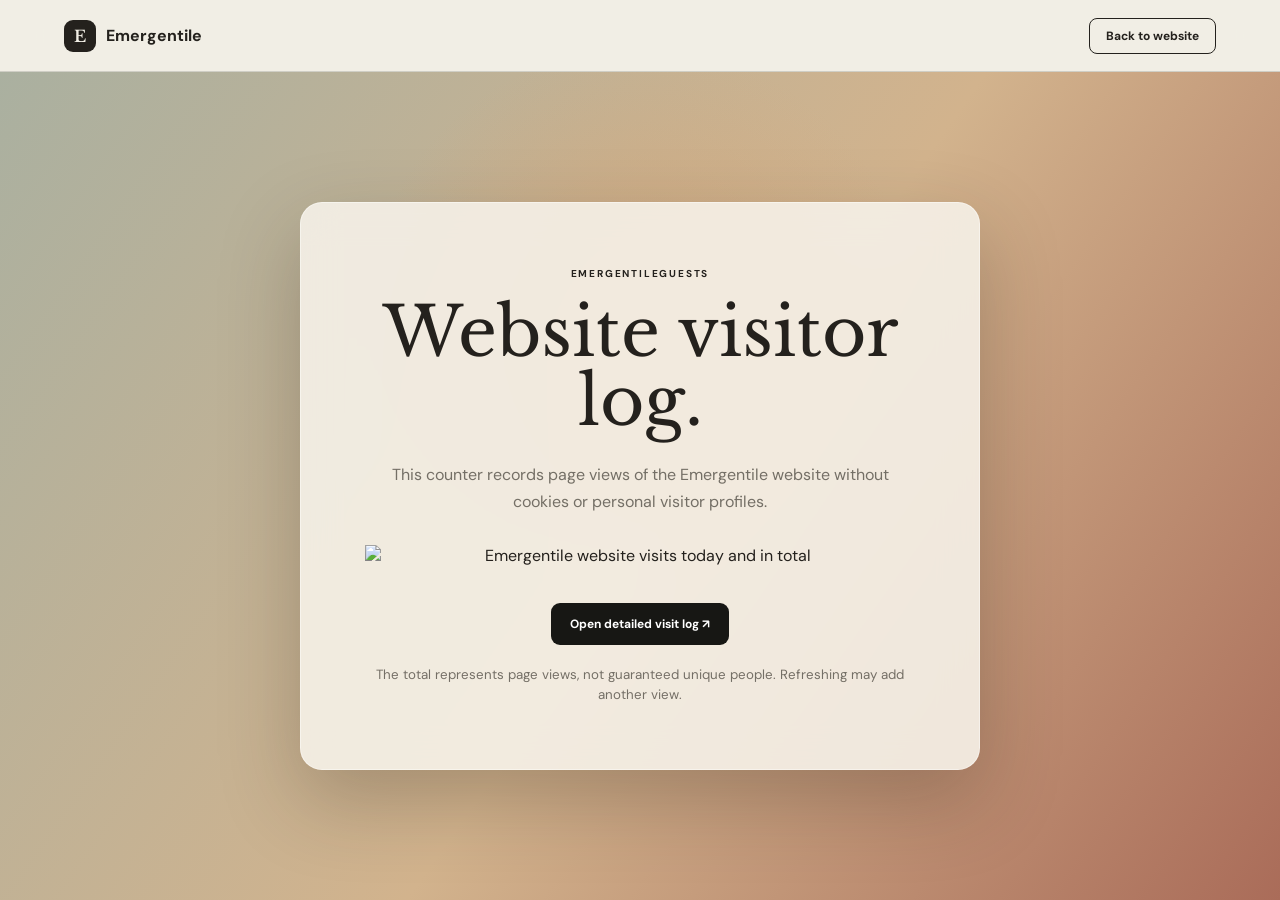
==== EmergentileGuests.html @ e7f4ae66 "Add EmergentileGuests visitor log" ====
<!doctype html>
<html lang="en">
<head>
  <meta charset="utf-8">
  <meta name="viewport" content="width=device-width, initial-scale=1">
  <meta name="theme-color" content="#171714">
  <meta name="description" content="Emergentile website guest counter and visit log.">
  <title>EmergentileGuests — Visitor log</title>
  <link rel="icon" href="favicon.svg" type="image/svg+xml">
  <script>document.documentElement.dataset.theme=localStorage.getItem('emergentile-theme')||(matchMedia('(prefers-color-scheme: dark)').matches?'dark':'light')</script>
  <link rel="stylesheet" href="styles.css?v=8">
</head>
<body>
  <header class="nav">
    <a class="wordmark" href="index.html"><span class="mark">E</span><span>Emergentile</span></a>
    <a class="nav-download" href="index.html">Back to website</a>
  </header>
  <main class="guests-page">
    <section class="guests-card">
      <p class="kicker">EMERGENTILEGUESTS</p>
      <h1>Website visitor log.</h1>
      <p>This counter records page views of the Emergentile website without cookies or personal visitor profiles.</p>
      <a class="guest-counter" href="https://hits.sh/emergentile.github.io/" target="_blank" rel="noreferrer">
        <img src="https://hits.sh/emergentile.github.io.svg?view=today-total&amp;label=guests&amp;color=68796c&amp;style=for-the-badge" alt="Emergentile website visits today and in total">
      </a>
      <a class="button primary" href="https://hits.sh/emergentile.github.io/" target="_blank" rel="noreferrer">Open detailed visit log ↗</a>
      <small>The total represents page views, not guaranteed unique people. Refreshing may add another view.</small>
    </section>
  </main>
</body>
</html>
---- styles.css ----
@import url('https://fonts.googleapis.com/css2?family=DM+Sans:wght@400;500;600;700&family=Libre+Baskerville:ital@0;1&display=swap');
:root{--black:#171714;--paper:#f1eee5;--ink:#24211d;--muted:#746f66;--rust:#c96f51;--sage:#68796c;--line:rgba(36,33,29,.16);font-family:'DM Sans',sans-serif;color:var(--ink);background:var(--paper);scroll-behavior:smooth}*{box-sizing:border-box}body{margin:0;background:var(--paper)}a{color:inherit;text-decoration:none}.nav{height:72px;position:sticky;top:0;z-index:20;padding:0 clamp(24px,5vw,80px);display:flex;align-items:center;justify-content:space-between;background:rgba(241,238,229,.88);backdrop-filter:blur(18px);border-bottom:1px solid var(--line)}.wordmark{display:flex;align-items:center;gap:10px;font-weight:700}.mark{width:32px;height:32px;display:grid;place-items:center;color:var(--paper);background:var(--ink);border-radius:9px;font-family:'Libre Baskerville',serif}.nav nav{display:flex;gap:32px;font-size:13px;color:var(--muted)}.nav nav a:hover{color:var(--ink)}.nav-download{border:1px solid var(--ink);border-radius:8px;padding:9px 16px;font-size:12px;font-weight:700}.hero{min-height:calc(100vh - 72px);padding:clamp(70px,9vw,140px) clamp(24px,7vw,120px);display:grid;grid-template-columns:1fr 1.05fr;gap:8vw;align-items:center;background:radial-gradient(circle at 76% 42%,rgba(218,164,113,.65),transparent 27%),linear-gradient(125deg,#aab0a0,#d2b38d 53%,#aa6c59)}.kicker{font-size:10px;letter-spacing:.18em;font-weight:700;margin:0 0 18px}.hero h1,.intro h2,.downloads h2,.features h2{font:400 clamp(46px,6vw,86px)/.98 'Libre Baskerville',serif;margin:0}.hero h1 em{color:#f6d1af}.lead{max-width:540px;font-size:17px;line-height:1.7;margin:28px 0;color:#3d3933}.hero-actions{display:flex;gap:10px}.button{display:inline-flex;justify-content:center;align-items:center;border-radius:9px;padding:13px 19px;font-size:12px;font-weight:700}.primary{background:var(--black);color:white}.secondary{border:1px solid rgba(23,23,20,.4)}.desktop-preview{aspect-ratio:1.45;border:8px solid rgba(245,241,232,.55);border-radius:20px;padding:14px;position:relative;background:linear-gradient(130deg,#63776b,#d0ae82 58%,#a05e50);box-shadow:0 35px 80px rgba(40,30,25,.3);transform:perspective(900px) rotateY(-4deg)}.preview-bar{height:29px;border-radius:9px;padding:0 10px;display:flex;align-items:center;justify-content:space-between;background:rgba(246,241,232,.9);font-size:8px}.preview-bar i{width:40px;height:6px;border-radius:5px;background:var(--ink)}.preview-title{position:absolute;inset:0;display:grid;place-items:center;color:white;font:28px 'Libre Baskerville',serif}.preview-dock{position:absolute;bottom:18px;left:50%;transform:translateX(-50%);display:flex;gap:7px;background:rgba(246,241,232,.92);padding:7px;border-radius:11px}.preview-dock b{width:31px;height:31px;display:grid;place-items:center;border-radius:8px;background:#ded8cc}.intro,.downloads,.features{padding:110px clamp(24px,7vw,120px)}.intro>h2,.features>h2{font-size:clamp(40px,5vw,67px);margin-bottom:55px}.edition-grid{display:grid;grid-template-columns:1fr 1fr;gap:18px}.edition{min-height:540px;border:1px solid var(--line);border-radius:18px;padding:36px;position:relative;background:#f7f4ed}.edition.dark-card{background:var(--black);color:#f7f4ed}.edition-number{position:absolute;right:30px;top:26px;font:italic 20px 'Libre Baskerville';opacity:.35}.edition-icon{width:70px;height:70px;border-radius:18px;display:grid;place-items:center;margin-bottom:38px;font:30px 'Libre Baskerville'}.edition-icon.warm{color:white;background:linear-gradient(135deg,var(--sage),var(--rust))}.edition-icon.dark{color:var(--ink);background:var(--paper)}.edition h3,.download-block h3{font:36px 'Libre Baskerville';margin:0 0 16px}.edition>p:not(.kicker){line-height:1.7;color:var(--muted)}.dark-card>p:not(.kicker){color:#aaa49a}.edition ul{list-style:none;padding:20px 0;margin:20px 0;border-top:1px solid currentColor;border-bottom:1px solid currentColor}.edition li{padding:8px 0;font-size:13px}.edition li:before{content:'✓';margin-right:10px;color:var(--rust)}.text-link{font-weight:700;font-size:13px}.text-link span{margin-left:12px}.downloads{background:#ded8ca}.section-head{display:grid;grid-template-columns:1fr 1fr;gap:50px;align-items:end;margin-bottom:50px}.section-head h2{font-size:clamp(40px,5vw,67px)}.section-head>p{line-height:1.7;color:var(--muted)}.download-block{padding:28px 32px;border-radius:14px;background:#f5f1e8;display:flex;align-items:center;justify-content:space-between}.download-block h3{font-size:27px;margin:7px 0}.download-block p{margin:0;color:var(--muted);font-size:12px}.platform{font-size:9px;letter-spacing:.13em;font-weight:700;color:var(--rust)}.download-actions{display:flex;align-items:center;gap:15px}.checksum{font-size:10px;text-decoration:underline}.install-command{margin:12px 0 38px;padding:20px 24px;border-radius:12px;background:var(--black);color:#f6f1e8;display:flex;justify-content:space-between;align-items:center}.install-command span{display:block;font-size:9px;letter-spacing:.15em;color:#a7a096;margin-bottom:9px}.install-command code{font-size:12px;line-height:1.7}.install-command button{border:1px solid #777168;background:none;color:white;border-radius:8px;padding:10px 15px;cursor:pointer}.os-table{border-radius:14px;overflow:hidden;background:#f5f1e8}.os-row{display:grid;grid-template-columns:1.5fr 1fr 1fr;align-items:center;min-height:80px;padding:0 28px;border-bottom:1px solid var(--line)}.os-row:last-child{border:0}.os-row span{display:flex;flex-direction:column}.os-row small{color:var(--muted);margin-top:4px}.os-row a{font-size:12px;font-weight:700;text-decoration:underline}.os-heading{min-height:45px;background:#cbc3b4;text-transform:uppercase;font-size:9px;letter-spacing:.13em;font-weight:700}.recommended{box-shadow:inset 4px 0 var(--rust)}.arm-note{font-size:11px;color:var(--muted)}.features{background:#f3f0e8}.feature-grid{display:grid;grid-template-columns:repeat(3,1fr);gap:35px}.feature-grid article{border-top:1px solid var(--line);padding-top:25px}.feature-grid article>b{color:var(--rust);font-size:22px}.feature-grid h3{font:24px 'Libre Baskerville';margin:22px 0 10px}.feature-grid p{font-size:13px;line-height:1.7;color:var(--muted)}footer{background:var(--black);color:#f5f1e8;padding:55px clamp(24px,7vw,120px);display:flex;align-items:center;justify-content:space-between;font-size:11px}.toast{position:fixed;left:50%;bottom:25px;transform:translate(-50%,100px);background:var(--black);color:white;padding:11px 18px;border-radius:9px;font-size:12px;transition:.25s}.toast.show{transform:translate(-50%,0)}.unavailable{opacity:.42;pointer-events:none}.unavailable:after{content:' · Build pending';font-size:9px}
@media(max-width:850px){.nav nav{display:none}.hero{grid-template-columns:1fr}.desktop-preview{transform:none}.edition-grid,.section-head,.feature-grid{grid-template-columns:1fr}.edition{min-height:0}.download-block{align-items:flex-start;gap:25px}.os-row{grid-template-columns:1.2fr 1fr 1fr;padding:0 15px}footer{flex-direction:column;gap:20px}.hero h1{font-size:49px}}
@media(max-width:540px){.hero-actions,.download-block,.download-actions,.install-command{flex-direction:column;align-items:stretch}.download-actions .button{text-align:center}.os-row{grid-template-columns:1fr;gap:13px;padding:18px}.os-heading{display:none}}
.unavailable{cursor:not-allowed}.unavailable:after{content:' · Not built on this server'}
.hero{grid-template-columns:minmax(0,760px);justify-content:center;text-align:center}.hero-copy{display:flex;flex-direction:column;align-items:center}.hero-actions{justify-content:center}
.about-project{padding:110px clamp(24px,7vw,120px);display:grid;grid-template-columns:minmax(0,.9fr) minmax(420px,1.1fr);gap:clamp(42px,7vw,110px);align-items:center;background:var(--black);color:#f5f1e8}.about-project h2{max-width:700px;font:400 clamp(38px,4.7vw,64px)/1.06 'Libre Baskerville',serif;margin:0}.about-intro{max-width:570px;margin:28px 0 0;color:#aaa49a;font-size:15px;line-height:1.7}.about-copy{min-width:0;padding:clamp(26px,3vw,42px);border:1px solid rgba(255,255,255,.13);border-radius:18px;background:rgba(255,255,255,.055);font-size:14px;line-height:1.75;color:#c9c4bb}.about-copy>p{margin:0 0 18px}.about-copy>p strong{color:#fff}.founder{display:flex;align-items:center;gap:16px;padding-bottom:24px;margin-bottom:24px;border-bottom:1px solid rgba(255,255,255,.13)}.founder-mark{width:58px;height:58px;flex:0 0 58px;display:grid;place-items:center;border-radius:16px;background:linear-gradient(135deg,var(--sage),var(--rust));color:#fff;font:20px 'Libre Baskerville',serif}.founder>span:last-child{display:flex;flex-direction:column}.founder small{font-size:9px;letter-spacing:.16em;color:#c96f51}.founder strong{margin:3px 0 1px;color:#fff;font:22px 'Libre Baskerville',serif}.founder em{font-size:11px;font-style:normal;color:#8f8980}.about-belief{font:italic 17px/1.55 'Libre Baskerville',serif;color:#f5f1e8;padding:20px 0;border-top:1px solid rgba(255,255,255,.13);border-bottom:1px solid rgba(255,255,255,.13)}.about-contact{margin-top:5px;background:#f5f1e8;color:var(--ink)}.about-contact span{margin-left:12px}@media(max-width:900px){.about-project{grid-template-columns:1fr}.about-copy{max-width:680px}}@media(max-width:540px){.about-project{padding-top:75px;padding-bottom:75px}.about-copy{padding:24px}.about-project h2{font-size:38px}}
.nav-actions{display:flex;align-items:center;gap:10px}.theme-toggle{width:38px;height:38px;border:1px solid var(--line);border-radius:9px;background:transparent;color:var(--ink);font-size:18px;line-height:1;cursor:pointer}.theme-toggle:hover{background:rgba(127,127,127,.12)}
html[data-theme="dark"]{--paper:#151513;--ink:#f2eee5;--muted:#aaa49a;--line:rgba(255,255,255,.14);color-scheme:dark}html[data-theme="dark"] body{background:#151513}html[data-theme="dark"] .nav{background:rgba(21,21,19,.88)}html[data-theme="dark"] .hero{background:radial-gradient(circle at 50% 35%,rgba(201,111,81,.3),transparent 32%),linear-gradient(135deg,#26302a,#28231e 55%,#3b2420)}html[data-theme="dark"] .lead{color:#c8c1b7}html[data-theme="dark"] .secondary{border-color:rgba(255,255,255,.4)}html[data-theme="dark"] .primary{background:#f1eee5;color:#171714}html[data-theme="dark"] .intro,html[data-theme="dark"] .features{background:#191917}html[data-theme="dark"] .edition,html[data-theme="dark"] .download-block,html[data-theme="dark"] .os-table{background:#22221f}html[data-theme="dark"] .edition.dark-card{background:#0d0d0c}html[data-theme="dark"] .downloads{background:#11110f}html[data-theme="dark"] .install-command,html[data-theme="dark"] footer,html[data-theme="dark"] .about-project{background:#080808}html[data-theme="dark"] .os-heading{background:#30302c}html[data-theme="dark"] .about-contact{background:#f5f1e8;color:#24211d}@media(max-width:540px){.nav-actions{gap:6px}.nav-download{padding-left:11px;padding-right:11px}}
.contribute{padding:90px clamp(24px,7vw,120px);display:grid;grid-template-columns:.85fr 1.15fr;gap:clamp(35px,7vw,100px);align-items:center;background:#ded8ca}.contribute h2{margin:0 0 18px;font:400 clamp(38px,4.7vw,64px)/1.05 'Libre Baskerville',serif}.contribute>div>p:last-child{max-width:560px;color:var(--muted);line-height:1.7}.contribute-form{padding:28px;border-radius:16px;background:#f5f1e8;border:1px solid var(--line)}.contribute-form label{display:block;margin-bottom:10px;font-size:12px;font-weight:700}.contribute-form>div{display:grid;grid-template-columns:auto minmax(100px,1fr) auto;align-items:center;border:1px solid var(--line);border-radius:10px;background:var(--paper);overflow:hidden}.contribute-form>div>span{padding-left:15px;color:var(--muted)}.contribute-form input{min-width:0;padding:14px 8px;border:0;outline:0;background:transparent;color:var(--ink);font:inherit}.contribute-form button{margin:5px;border:0;cursor:pointer}.contribute-form small{display:block;margin-top:12px;color:var(--muted);line-height:1.5}html[data-theme="dark"] .contribute{background:#11110f}html[data-theme="dark"] .contribute-form{background:#22221f}@media(max-width:800px){.contribute{grid-template-columns:1fr}}@media(max-width:600px){.contribute-form>div{grid-template-columns:auto 1fr}.contribute-form button{grid-column:1/-1;margin:5px}.contribute-form{padding:18px}}
.contribute{grid-template-columns:minmax(0,760px);justify-content:center;gap:32px;text-align:center}.contribute>div>p:last-child{margin-left:auto;margin-right:auto}.contribute-form{width:100%;text-align:left}.contribute-form>div{grid-template-columns:auto minmax(180px,1fr) max-content}.contribute-form button{white-space:nowrap}.contribute-form input:focus{box-shadow:inset 0 -2px var(--rust)}@media(max-width:650px){.contribute{text-align:left}.contribute-form>div{grid-template-columns:auto minmax(0,1fr)}.contribute-form button{grid-column:1/-1;width:calc(100% - 10px)}}
.guest-link{display:flex;align-items:center;gap:9px}.guest-link img{display:block}.guests-page{min-height:calc(100vh - 72px);display:grid;place-items:center;padding:50px 24px;background:radial-gradient(circle at 50% 30%,rgba(218,164,113,.55),transparent 32%),linear-gradient(125deg,#aab0a0,#d2b38d 53%,#aa6c59)}.guests-card{width:min(100%,680px);padding:clamp(30px,6vw,64px);text-align:center;border:1px solid rgba(255,255,255,.4);border-radius:22px;background:rgba(245,241,232,.9);box-shadow:0 30px 80px rgba(40,30,25,.25);backdrop-filter:blur(18px)}.guests-card h1{margin:0;font:400 clamp(40px,6vw,68px)/1.02 'Libre Baskerville',serif}.guests-card>p:not(.kicker){margin:24px auto;color:var(--muted);line-height:1.7}.guest-counter{display:block;margin:30px auto}.guest-counter img{display:block;margin:auto;min-height:28px}.guests-card small{display:block;margin-top:20px;color:var(--muted);line-height:1.5}html[data-theme="dark"] .guests-page{background:radial-gradient(circle at 50% 30%,rgba(201,111,81,.3),transparent 32%),linear-gradient(135deg,#26302a,#28231e 55%,#3b2420)}html[data-theme="dark"] .guests-card{background:rgba(25,25,23,.92)}@media(max-width:850px){.guest-link{order:2}}
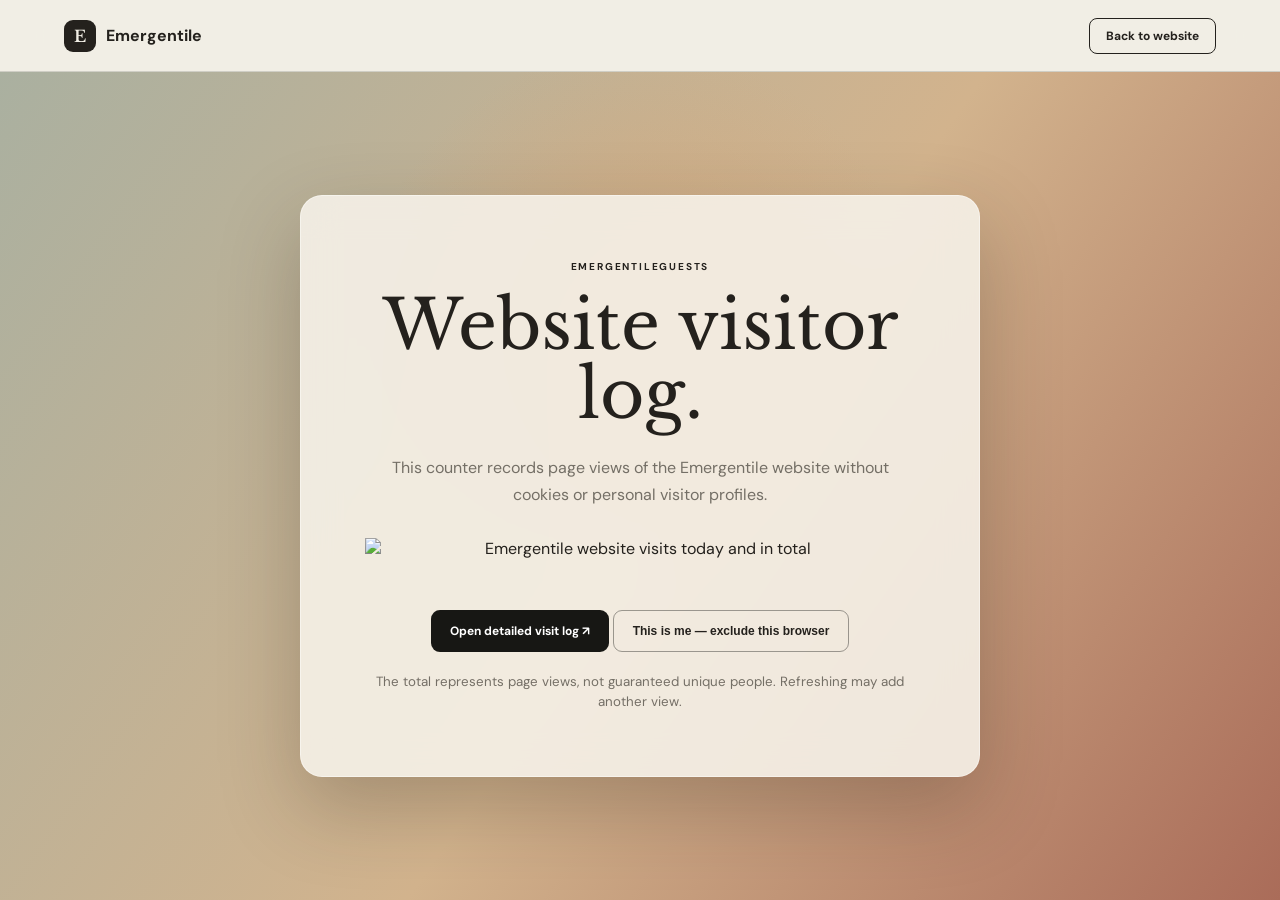
==== commit 4e4c3c11: "Exclude owner browser from guest counter" ====
--- a/EmergentileGuests.html
+++ b/EmergentileGuests.html
@@ -7,7 +7,7 @@
   <meta name="description" content="Emergentile website guest counter and visit log.">
   <title>EmergentileGuests — Visitor log</title>
   <link rel="icon" href="favicon.svg" type="image/svg+xml">
-  <script>document.documentElement.dataset.theme=localStorage.getItem('emergentile-theme')||(matchMedia('(prefers-color-scheme: dark)').matches?'dark':'light')</script>
+  <script>document.documentElement.dataset.theme=localStorage.getItem('emergentile-theme')||(matchMedia('(prefers-color-scheme: dark)').matches?'dark':'light');if(new URLSearchParams(location.search).get('owner')==='1')localStorage.setItem('emergentile-owner','true')</script>
   <link rel="stylesheet" href="styles.css?v=8">
 </head>
 <body>
@@ -21,11 +21,22 @@
       <h1>Website visitor log.</h1>
       <p>This counter records page views of the Emergentile website without cookies or personal visitor profiles.</p>
       <a class="guest-counter" href="https://hits.sh/emergentile.github.io/" target="_blank" rel="noreferrer">
-        <img src="https://hits.sh/emergentile.github.io.svg?view=today-total&amp;label=guests&amp;color=68796c&amp;style=for-the-badge" alt="Emergentile website visits today and in total">
+        <img class="visitor-counter" data-src="https://hits.sh/emergentile.github.io.svg?view=today-total&amp;label=guests&amp;color=68796c&amp;style=for-the-badge" alt="Emergentile website visits today and in total">
       </a>
       <a class="button primary" href="https://hits.sh/emergentile.github.io/" target="_blank" rel="noreferrer">Open detailed visit log ↗</a>
+      <button class="button secondary owner-toggle" id="ownerToggle" type="button"></button>
       <small>The total represents page views, not guaranteed unique people. Refreshing may add another view.</small>
     </section>
   </main>
+  <script>
+  const owner = localStorage.getItem('emergentile-owner') === 'true';
+  const toggle = document.querySelector('#ownerToggle');
+  toggle.textContent = owner ? 'This browser is excluded ✓' : 'This is me — exclude this browser';
+  if (!owner) document.querySelectorAll('.visitor-counter[data-src]').forEach(counter => counter.src = counter.dataset.src);
+  toggle.addEventListener('click', () => {
+    localStorage.setItem('emergentile-owner', 'true');
+    location.reload();
+  });
+  </script>
 </body>
 </html>
--- a/styles.css
+++ b/styles.css
@@ -10,3 +10,4 @@
 .contribute{padding:90px clamp(24px,7vw,120px);display:grid;grid-template-columns:.85fr 1.15fr;gap:clamp(35px,7vw,100px);align-items:center;background:#ded8ca}.contribute h2{margin:0 0 18px;font:400 clamp(38px,4.7vw,64px)/1.05 'Libre Baskerville',serif}.contribute>div>p:last-child{max-width:560px;color:var(--muted);line-height:1.7}.contribute-form{padding:28px;border-radius:16px;background:#f5f1e8;border:1px solid var(--line)}.contribute-form label{display:block;margin-bottom:10px;font-size:12px;font-weight:700}.contribute-form>div{display:grid;grid-template-columns:auto minmax(100px,1fr) auto;align-items:center;border:1px solid var(--line);border-radius:10px;background:var(--paper);overflow:hidden}.contribute-form>div>span{padding-left:15px;color:var(--muted)}.contribute-form input{min-width:0;padding:14px 8px;border:0;outline:0;background:transparent;color:var(--ink);font:inherit}.contribute-form button{margin:5px;border:0;cursor:pointer}.contribute-form small{display:block;margin-top:12px;color:var(--muted);line-height:1.5}html[data-theme="dark"] .contribute{background:#11110f}html[data-theme="dark"] .contribute-form{background:#22221f}@media(max-width:800px){.contribute{grid-template-columns:1fr}}@media(max-width:600px){.contribute-form>div{grid-template-columns:auto 1fr}.contribute-form button{grid-column:1/-1;margin:5px}.contribute-form{padding:18px}}
 .contribute{grid-template-columns:minmax(0,760px);justify-content:center;gap:32px;text-align:center}.contribute>div>p:last-child{margin-left:auto;margin-right:auto}.contribute-form{width:100%;text-align:left}.contribute-form>div{grid-template-columns:auto minmax(180px,1fr) max-content}.contribute-form button{white-space:nowrap}.contribute-form input:focus{box-shadow:inset 0 -2px var(--rust)}@media(max-width:650px){.contribute{text-align:left}.contribute-form>div{grid-template-columns:auto minmax(0,1fr)}.contribute-form button{grid-column:1/-1;width:calc(100% - 10px)}}
 .guest-link{display:flex;align-items:center;gap:9px}.guest-link img{display:block}.guests-page{min-height:calc(100vh - 72px);display:grid;place-items:center;padding:50px 24px;background:radial-gradient(circle at 50% 30%,rgba(218,164,113,.55),transparent 32%),linear-gradient(125deg,#aab0a0,#d2b38d 53%,#aa6c59)}.guests-card{width:min(100%,680px);padding:clamp(30px,6vw,64px);text-align:center;border:1px solid rgba(255,255,255,.4);border-radius:22px;background:rgba(245,241,232,.9);box-shadow:0 30px 80px rgba(40,30,25,.25);backdrop-filter:blur(18px)}.guests-card h1{margin:0;font:400 clamp(40px,6vw,68px)/1.02 'Libre Baskerville',serif}.guests-card>p:not(.kicker){margin:24px auto;color:var(--muted);line-height:1.7}.guest-counter{display:block;margin:30px auto}.guest-counter img{display:block;margin:auto;min-height:28px}.guests-card small{display:block;margin-top:20px;color:var(--muted);line-height:1.5}html[data-theme="dark"] .guests-page{background:radial-gradient(circle at 50% 30%,rgba(201,111,81,.3),transparent 32%),linear-gradient(135deg,#26302a,#28231e 55%,#3b2420)}html[data-theme="dark"] .guests-card{background:rgba(25,25,23,.92)}@media(max-width:850px){.guest-link{order:2}}
+.owner-toggle{margin:14px 0 0;background:transparent;color:var(--ink);cursor:pointer}.visitor-counter:not([src]){display:none}
